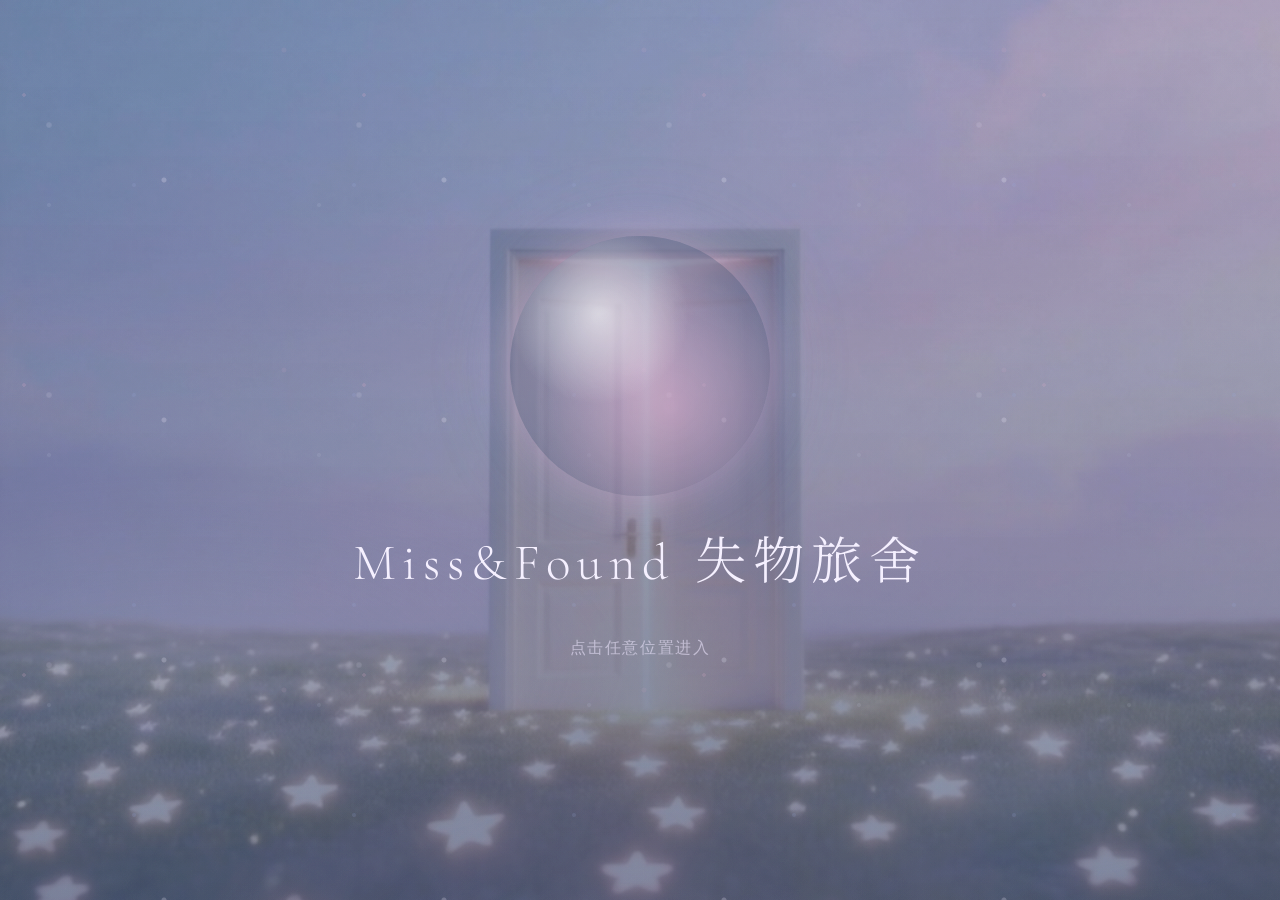
==== index.html @ 167e86ce "Add files via upload" ====
<!DOCTYPE html>
<html lang="zh-CN">
  <head>
    <meta charset="UTF-8" />
    <meta name="viewport" content="width=device-width, initial-scale=1.0" />
    <title>Miss&Found 失物旅舍 | 欢迎</title>
    <meta name="description" content="Miss&Found 失物旅舍欢迎页，点击任意位置进入。" />
    <link rel="stylesheet" href="css/style.css" />
    <style>
      :root {
        --welcome-bg:
          radial-gradient(ellipse 70% 50% at 20% 15%, rgba(240, 184, 212, 0.3), transparent 50%),
          radial-gradient(ellipse 60% 45% at 78% 12%, rgba(165, 180, 232, 0.32), transparent 48%),
          radial-gradient(ellipse 80% 55% at 50% 88%, rgba(196, 181, 216, 0.22), transparent 52%),
          linear-gradient(160deg, #4a5578 0%, #6b7aab 40%, #8a9bc4 70%, #a5b4e8 100%);
      }

      html,
      body {
        min-height: 100%;
      }

      body.welcome-page {
        margin: 0;
        overflow: hidden;
        cursor: pointer;
        background: transparent;
        transition: opacity 0.6s ease;
      }

      body.welcome-page.is-leaving {
        opacity: 0;
      }

      .welcome-screen {
        position: relative;
        min-height: 100vh;
        display: grid;
        place-items: center;
        padding: 32px;
        text-align: center;
      }

      .welcome-screen::before {
        content: "";
        position: absolute;
        inset: 0;
        background: linear-gradient(
          to bottom,
          rgba(74, 85, 120, 0.08),
          rgba(74, 85, 120, 0.18)
        );
        pointer-events: none;
      }

      .welcome-core {
        position: relative;
        z-index: 1;
        display: grid;
        justify-items: center;
        gap: 32px;
        animation: welcome-enter 2.4s ease-in-out both;
      }

      .welcome-pulse {
        width: clamp(160px, 23vw, 260px);
        aspect-ratio: 1;
        border-radius: 50%;
        background:
          radial-gradient(circle at 34% 30%, rgba(255, 255, 255, 0.62), transparent 36%),
          radial-gradient(circle at 62% 66%, rgba(240, 184, 212, 0.42), transparent 58%),
          radial-gradient(circle, rgba(196, 181, 216, 0.45), rgba(74, 85, 120, 0.4));
        box-shadow:
          0 0 40px rgba(240, 184, 212, 0.35),
          0 0 80px rgba(165, 180, 232, 0.25);
        animation: welcome-breathe 5s ease-in-out infinite;
      }

      .welcome-title {
        margin: 0;
        font-family: var(--font-family-title);
        font-weight: 300;
        font-size: clamp(2rem, 4vw, 3.4rem);
        letter-spacing: 0.14em;
        line-height: 1.4;
        color: var(--color-text-primary);
        animation: title-glow 5s ease-in-out infinite;
      }

      .welcome-tip {
        margin: 0;
        color: var(--color-text-secondary);
        font-family: var(--font-family-base);
        font-weight: 300;
        letter-spacing: 0.1em;
        line-height: 2;
        opacity: 0.85;
        animation: dream-breathe 4s ease-in-out infinite;
      }

      @keyframes welcome-enter {
        from {
          opacity: 0;
          translate: 0 20px;
        }
        to {
          opacity: 1;
          translate: 0 0;
        }
      }

      @keyframes welcome-breathe {
        0%,
        100% {
          scale: 0.96;
          opacity: 0.78;
          box-shadow:
            0 0 30px rgba(240, 184, 212, 0.28),
            0 0 60px rgba(165, 180, 232, 0.2);
        }
        50% {
          scale: 1.04;
          opacity: 1;
          box-shadow:
            0 0 50px rgba(240, 184, 212, 0.42),
            0 0 100px rgba(165, 180, 232, 0.32);
        }
      }

      @keyframes title-glow {
        0%,
        100% {
          text-shadow:
            0 0 16px rgba(196, 181, 216, 0.35),
            0 0 32px rgba(240, 184, 212, 0.22);
          opacity: 0.9;
        }
        50% {
          text-shadow:
            0 0 24px rgba(196, 181, 216, 0.55),
            0 0 48px rgba(240, 184, 212, 0.38);
          opacity: 1;
        }
      }

      @media (prefers-reduced-motion: reduce) {
        body.welcome-page {
          transition-duration: 0.001ms;
        }

        .welcome-core,
        .welcome-pulse,
        .welcome-title,
        .welcome-tip {
          animation: none;
        }
      }
    </style>
  </head>
  <body class="welcome-page">
    <div class="page-photo-bg" style="background-image: url('images/bg-star-door.png')" aria-hidden="true"></div>
    <div class="dream-bg" aria-hidden="true">
      <div class="dream-bg__clouds"></div>
      <div class="dream-bg__layer dream-bg__layer--a"></div>
      <div class="dream-bg__layer dream-bg__layer--b"></div>
      <div class="dream-bg__layer dream-bg__layer--c"></div>
      <div class="dream-bg__grain"></div>
    </div>

    <main class="welcome-screen" aria-label="欢迎页面">
      <section class="welcome-core">
        <div class="welcome-pulse" aria-hidden="true"></div>
        <h1 class="welcome-title">Miss&amp;Found 失物旅舍</h1>
        <p class="welcome-tip">点击任意位置进入</p>
      </section>
    </main>

    <script>
      (() => {
        let leaving = false;
        const goNext = () => {
          if (leaving) return;
          leaving = true;
          document.body.classList.add("is-leaving");
          window.setTimeout(() => {
            window.location.href = "./home.html";
          }, 600);
        };

        window.addEventListener("click", goNext, { once: true });
      })();
    </script>
  </body>
</html>
---- css/style.css ----
/* Miss&Found 失物旅舍 — Dreamcore 梦核设计系统 */

@import url("https://fonts.googleapis.com/css2?family=Cormorant+Garamond:ital,wght@0,300;0,400;0,500;1,300&family=Noto+Serif+SC:wght@300;400;500&display=swap");

:root {
  /* ── 梦核粉彩色板 ── */
  --color-dream-blue: #a5b4e8;
  --color-lilac: #c4b5d8;
  --color-healing-pink: #f0b8d4;
  --color-starlight: #f5f0ff;
  --color-mist: #d8e2f4;

  --color-bg-deep: #3d4a6b;
  --color-bg-mid: #6b7aab;
  --color-bg-soft: #9aabcc;

  --color-text-primary: #f5f0ff;
  --color-text-secondary: rgba(232, 224, 248, 0.72);
  --color-text-muted: rgba(220, 212, 240, 0.52);

  --color-surface: rgba(255, 255, 255, 0.12);
  --color-surface-strong: rgba(255, 255, 255, 0.2);
  --color-accent: #f0b8d4;
  --color-accent-soft: rgba(240, 184, 212, 0.28);
  --color-glow: rgba(196, 181, 216, 0.45);
  --color-border: rgba(255, 255, 255, 0.22);

  /* ── 字体 ── */
  --font-family-base: "PingFang SC", "Microsoft YaHei", sans-serif;
  --font-family-title: "Cormorant Garamond", "Noto Serif SC", "Songti SC", serif;

  /* ── 背景：云端梦境渐变 ── */
  --bg-image-main:
    radial-gradient(ellipse 80% 60% at 15% 20%, rgba(240, 184, 212, 0.22), transparent 55%),
    radial-gradient(ellipse 70% 50% at 85% 15%, rgba(165, 180, 232, 0.28), transparent 50%),
    radial-gradient(ellipse 90% 70% at 50% 90%, rgba(196, 181, 216, 0.2), transparent 55%),
    radial-gradient(ellipse 60% 40% at 70% 60%, rgba(216, 226, 244, 0.15), transparent 45%),
    linear-gradient(165deg, #4a5578 0%, #6b7aab 35%, #8a9bc4 65%, #a5b4e8 100%);

  --radius-card: 28px;
  --shadow-soft: 0 20px 60px rgba(74, 85, 120, 0.28), 0 4px 20px rgba(196, 181, 216, 0.12);
  --shadow-glow: 0 0 40px rgba(240, 184, 212, 0.18), 0 0 80px rgba(165, 180, 232, 0.12);
  --text-glow: 0 0 20px rgba(196, 181, 216, 0.4);

  --transition-fast: 0.4s cubic-bezier(0.4, 0, 0.2, 1);
  --transition-medium: 0.6s cubic-bezier(0.4, 0, 0.2, 1);
  --transition-slow: 0.8s cubic-bezier(0.4, 0, 0.2, 1);
  --transition-enter: 0.8s cubic-bezier(0.4, 0, 0.2, 1);

  /* ── 星空层 ── */
  --star-opacity-1: 0.32;
  --star-opacity-2: 0.22;
  --star-opacity-3: 0.16;
  --star-size-1: 2px;
  --star-size-2: 1.5px;
  --star-size-3: 3px;
  --star-duration-1: 90s;
  --star-duration-2: 130s;
  --star-duration-3: 170s;
  --star-x-1: 120px;
  --star-y-1: -90px;
  --star-x-2: -100px;
  --star-y-2: 80px;
  --star-x-3: 90px;
  --star-y-3: 130px;

  --parallax-main-range: 8px;
  --parallax-depth-range: 12px;
  --blur-strength: 20px;

  --shake-distance: 0.5px;
  --shake-duration: 6s;
}

*,
*::before,
*::after {
  box-sizing: border-box;
}

html,
body {
  margin: 0;
  min-height: 100%;
}

body {
  position: relative;
  overflow-x: hidden;
  color: var(--color-text-primary);
  font-family: var(--font-family-base);
  font-weight: 300;
  background: var(--bg-image-main);
  background-attachment: fixed;
  line-height: 1.65;
  letter-spacing: 0.04em;
  word-break: break-word;
}

/* ── 页面淡入 ── */
body.page-fade {
  opacity: 0;
  transition: opacity var(--transition-enter);
}

body.page-fade.page-fade--ready {
  opacity: 1;
}

/* ── 梦境背景层 ── */
.dream-bg {
  position: fixed;
  inset: 0;
  pointer-events: none;
  z-index: -2;
  overflow: hidden;
}

.dream-bg__clouds {
  position: absolute;
  inset: -10%;
  opacity: 0.35;
  background:
    radial-gradient(ellipse 50% 30% at 20% 70%, rgba(245, 240, 255, 0.5), transparent 60%),
    radial-gradient(ellipse 40% 25% at 75% 80%, rgba(216, 226, 244, 0.4), transparent 55%),
    radial-gradient(ellipse 60% 35% at 50% 95%, rgba(240, 184, 212, 0.25), transparent 50%);
  animation: cloud-drift 40s ease-in-out infinite alternate;
}

.dream-bg__grain {
  position: absolute;
  inset: 0;
  opacity: 0.04;
  background-image: url("data:image/svg+xml,%3Csvg viewBox='0 0 256 256' xmlns='http://www.w3.org/2000/svg'%3E%3Cfilter id='n'%3E%3CfeTurbulence type='fractalNoise' baseFrequency='0.85' numOctaves='4' stitchTiles='stitch'/%3E%3C/filter%3E%3Crect width='100%25' height='100%25' filter='url(%23n)'/%3E%3C/svg%3E");
  background-size: 180px 180px;
}

.dream-bg__layer {
  position: absolute;
  inset: -20%;
  will-change: transform;
}

.dream-bg__layer--a {
  opacity: var(--star-opacity-1);
  background-image:
    radial-gradient(circle, rgba(245, 240, 255, 0.9) 0 var(--star-size-1), transparent calc(var(--star-size-1) + 1px)),
    radial-gradient(circle, rgba(240, 184, 212, 0.7) 0 calc(var(--star-size-1) - 0.5px), transparent var(--star-size-1));
  background-size: 280px 240px, 340px 290px;
  background-position: 0 0, 110px 130px;
  animation: drift-a var(--star-duration-1) linear infinite;
}

.dream-bg__layer--b {
  opacity: var(--star-opacity-2);
  background-image:
    radial-gradient(circle, rgba(165, 180, 232, 0.85) 0 var(--star-size-2), transparent calc(var(--star-size-2) + 1px)),
    radial-gradient(circle, rgba(245, 240, 255, 0.75) 0 calc(var(--star-size-2) + 0.5px), transparent calc(var(--star-size-2) + 2px));
  background-size: 220px 210px, 310px 270px;
  background-position: 60px 50px, 150px 170px;
  animation: drift-b var(--star-duration-2) linear infinite;
}

.dream-bg__layer--c {
  opacity: var(--star-opacity-3);
  background-image:
    radial-gradient(circle, rgba(240, 184, 212, 0.75) 0 calc(var(--star-size-3) - 1px), transparent var(--star-size-3)),
    radial-gradient(circle, rgba(216, 226, 244, 0.8) 0 calc(var(--star-size-3) - 1.5px), transparent calc(var(--star-size-3) - 0.5px));
  background-size: 360px 320px, 270px 250px;
  background-position: 0 70px, 170px 10px;
  animation: drift-c var(--star-duration-3) linear infinite;
}

@keyframes cloud-drift {
  from { transform: translate3d(0, 0, 0) scale(1); }
  to { transform: translate3d(-20px, -15px, 0) scale(1.03); }
}

@keyframes drift-a {
  from { transform: translate3d(0, 0, 0); }
  to { transform: translate3d(var(--star-x-1), var(--star-y-1), 0); }
}

@keyframes drift-b {
  from { transform: translate3d(0, 0, 0); }
  to { transform: translate3d(var(--star-x-2), var(--star-y-2), 0); }
}

@keyframes drift-c {
  from { transform: translate3d(0, 0, 0); }
  to { transform: translate3d(var(--star-x-3), var(--star-y-3), 0); }
}

@keyframes gentle-shake {
  0%, 100% { transform: translate3d(0, 0, 0) rotate(0deg); }
  13% { transform: translate3d(var(--shake-distance), calc(var(--shake-distance) * -0.7), 0) rotate(0.08deg); }
  27% { transform: translate3d(calc(var(--shake-distance) * -0.85), var(--shake-distance), 0) rotate(-0.1deg); }
  44% { transform: translate3d(calc(var(--shake-distance) * 0.45), calc(var(--shake-distance) * 0.25), 0) rotate(0.05deg); }
  62% { transform: translate3d(calc(var(--shake-distance) * -0.65), calc(var(--shake-distance) * -0.5), 0) rotate(-0.08deg); }
  83% { transform: translate3d(calc(var(--shake-distance) * 0.9), calc(var(--shake-distance) * -0.2), 0) rotate(0.06deg); }
}

/* ── 页面摄影背景 ── */
.page-photo-bg {
  position: fixed;
  inset: 0;
  z-index: -3;
  background-size: cover;
  background-position: center;
  background-repeat: no-repeat;
}

.page-photo-bg::after {
  content: "";
  position: absolute;
  inset: 0;
  background: linear-gradient(
    180deg,
    rgba(74, 85, 120, 0.35) 0%,
    rgba(74, 85, 120, 0.5) 55%,
    rgba(74, 85, 120, 0.65) 100%
  );
}

/* ── 布局 ── */
.page-shell {
  min-height: 100vh;
  display: flex;
  flex-direction: column;
  align-items: center;
  padding: 48px 0 56px;
  will-change: transform;
  transition: transform var(--transition-medium);
}

/* ── 统一页面容器 ── */
.page-container {
  width: 100%;
  max-width: 800px;
  margin: 0 auto;
  padding: 24px 16px;
}

/* ── 标准功能卡片 ── */
.card-standard {
  width: 100%;
  max-width: 520px;
  margin-left: auto;
  margin-right: auto;
}

.card-standard--wide {
  max-width: 520px;
}

.text-body {
  line-height: 1.65;
  word-break: break-word;
  overflow-wrap: anywhere;
}

@media (max-width: 767px) {
  .page-container {
    padding: 20px 16px;
  }

  .card-standard,
  .card-standard--wide {
    max-width: none;
    width: calc(100% - 0px);
  }
}

/* ── 毛玻璃卡片 ── */
.glass-card {
  width: 100%;
  max-width: 520px;
  margin-left: auto;
  margin-right: auto;
  border-radius: var(--radius-card);
  border: 1px solid var(--color-border);
  background: linear-gradient(
    145deg,
    rgba(255, 255, 255, 0.22),
    rgba(255, 255, 255, 0.08)
  );
  backdrop-filter: blur(var(--blur-strength)) saturate(1.2);
  -webkit-backdrop-filter: blur(var(--blur-strength)) saturate(1.2);
  box-shadow: var(--shadow-soft);
  padding: clamp(28px, 5vw, 48px);
  transition:
    transform var(--transition-medium),
    border-color var(--transition-fast),
    box-shadow var(--transition-medium);
}

.glass-card--wide {
  max-width: 800px;
}

.glass-card:hover {
  border-color: rgba(255, 255, 255, 0.36);
  box-shadow: var(--shadow-soft), var(--shadow-glow);
}

/* ── 排版 ── */
.title {
  margin: 0 0 16px;
  font-family: var(--font-family-title);
  font-weight: 300;
  font-size: clamp(1.5rem, 4vw, 2.5rem);
  letter-spacing: 0.1em;
  line-height: 1.5;
  word-break: break-word;
  text-shadow: var(--text-glow);
  color: var(--color-text-primary);
}

.subtitle {
  margin: 0 0 32px;
  color: var(--color-text-secondary);
  font-weight: 300;
  letter-spacing: 0.06em;
  line-height: 1.65;
  word-break: break-word;
  text-shadow: 0 0 12px rgba(196, 181, 216, 0.25);
}

/* ── 头像剪影 ── */
.silhouette {
  width: clamp(88px, 14vw, 120px);
  aspect-ratio: 1;
  margin: 0 auto 24px;
  border-radius: 50%;
  background:
    radial-gradient(circle at 35% 30%, rgba(255, 255, 255, 0.55), transparent 40%),
    radial-gradient(circle at 62% 68%, rgba(196, 181, 216, 0.75), rgba(74, 85, 120, 0.65));
  box-shadow:
    0 0 32px var(--color-accent-soft),
    inset 0 0 24px rgba(255, 255, 255, 0.2);
}

/* ── 按钮 ── */
.btn {
  display: inline-flex;
  align-items: center;
  justify-content: center;
  gap: 8px;
  border: 1px solid rgba(255, 255, 255, 0.3);
  border-radius: 999px;
  padding: 12px 24px;
  min-height: 46px;
  background: linear-gradient(
    120deg,
    rgba(240, 184, 212, 0.22),
    rgba(165, 180, 232, 0.26)
  );
  backdrop-filter: blur(12px);
  -webkit-backdrop-filter: blur(12px);
  color: var(--color-text-primary);
  font: inherit;
  font-weight: 300;
  letter-spacing: 0.06em;
  text-decoration: none;
  cursor: pointer;
  transition:
    transform var(--transition-fast),
    border-color var(--transition-fast),
    box-shadow var(--transition-fast),
    background var(--transition-medium);
  touch-action: manipulation;
}

.btn:hover {
  transform: translateY(-2px);
  border-color: rgba(255, 255, 255, 0.45);
  box-shadow: 0 8px 32px rgba(196, 181, 216, 0.3);
  background: linear-gradient(
    120deg,
    rgba(240, 184, 212, 0.32),
    rgba(165, 180, 232, 0.36)
  );
  animation: gentle-shake var(--shake-duration) infinite both;
  animation-delay: 0.7s;
}

.btn:focus-visible,
input:focus-visible,
textarea:focus-visible,
select:focus-visible {
  outline: 2px solid rgba(240, 184, 212, 0.7);
  outline-offset: 3px;
}

/* ── 表单 ── */
.field {
  display: grid;
  gap: 10px;
  margin-bottom: 20px;
}

.field label {
  font-size: 0.9rem;
  font-weight: 300;
  letter-spacing: 0.06em;
  color: rgba(245, 240, 255, 0.85);
}

.field input,
.field textarea,
.field select {
  border-radius: 18px;
  border: 1px solid rgba(255, 255, 255, 0.22);
  background: linear-gradient(
    160deg,
    rgba(255, 255, 255, 0.16),
    rgba(255, 255, 255, 0.06)
  );
  backdrop-filter: blur(8px);
  -webkit-backdrop-filter: blur(8px);
  color: var(--color-text-primary);
  padding: 14px 16px;
  font: inherit;
  font-weight: 300;
  letter-spacing: 0.04em;
  line-height: 1.7;
  resize: vertical;
  transition:
    border-color var(--transition-fast),
    box-shadow var(--transition-fast);
}

.field input::placeholder,
.field textarea::placeholder {
  color: rgba(232, 224, 248, 0.45);
  letter-spacing: 0.04em;
}

.field input:focus,
.field textarea:focus,
.field select:focus {
  border-color: rgba(240, 184, 212, 0.55);
  box-shadow: 0 0 0 4px rgba(240, 184, 212, 0.1);
}

.field select option {
  background: #4a5578;
  color: var(--color-text-primary);
}

/* ── 视差层 ── */
.parallax-layer {
  will-change: transform;
  transition: transform var(--transition-slow);
}

.shake {
  animation: gentle-shake var(--shake-duration) infinite both;
}
.shake--delay-1 { animation-delay: 0.6s; }
.shake--delay-2 { animation-delay: 1.4s; }
.shake--delay-3 { animation-delay: 2.2s; }

/* ── 淡入上升 ── */
.fade-in-up {
  opacity: 0;
  translate: 0 16px;
  transition:
    opacity var(--transition-enter),
    translate var(--transition-enter);
}

.fade-in-up.is-visible {
  opacity: 1;
  translate: 0 0;
}

.sr-only {
  position: absolute;
  width: 1px;
  height: 1px;
  margin: -1px;
  padding: 0;
  border: 0;
  overflow: hidden;
  clip: rect(0, 0, 0, 0);
}

@media (prefers-reduced-motion: reduce) {
  *,
  *::before,
  *::after {
    animation-duration: 0.001ms !important;
    animation-iteration-count: 1 !important;
    transition-duration: 0.001ms !important;
  }

  .shake {
    animation: none !important;
  }
}

/* ── 头像与上传 ── */
.avatar-img,
.has-avatar-img img {
  width: 100%;
  height: 100%;
  object-fit: cover;
  border-radius: 50%;
  display: block;
}

.avatar-upload {
  display: grid;
  gap: 8px;
  justify-items: center;
}

.avatar-upload__preview {
  position: relative;
  width: 72px;
  height: 72px;
  border-radius: 50%;
  overflow: hidden;
  box-shadow: 0 0 20px var(--color-accent-soft);
}

.avatar-upload__preview .silhouette {
  width: 72px;
  height: 72px;
  margin: 0;
}

.avatar-upload__btn {
  width: 72px;
  height: 72px;
  border-radius: 16px;
  border: 2px dashed rgba(255, 255, 255, 0.38);
  background: rgba(255, 255, 255, 0.08);
  color: var(--color-text-secondary);
  font-size: 1.6rem;
  cursor: pointer;
  display: grid;
  place-items: center;
  transition: border-color var(--transition-fast), background var(--transition-fast);
}

.avatar-upload__btn:hover {
  border-color: rgba(240, 184, 212, 0.55);
  background: rgba(255, 255, 255, 0.14);
}

.avatar-upload__actions {
  display: flex;
  gap: 8px;
  flex-wrap: wrap;
  justify-content: center;
}

.avatar-upload__hint {
  margin: 0;
  font-size: 0.78rem;
  color: var(--color-text-secondary);
  letter-spacing: 0.04em;
  line-height: 1.5;
  text-align: center;
}

.btn--tiny {
  min-height: 32px;
  padding: 4px 12px;
  font-size: 0.78rem;
}

/* ── 朋友圈时间线 ── */
.timeline-list {
  display: flex;
  flex-direction: column;
  gap: 22px;
  width: 100%;
  max-width: 520px;
  margin: 0 auto;
}

.post-card {
  width: 100%;
  max-width: 520px;
  margin: 0 auto;
  border-radius: 22px;
  border: 1px solid rgba(255, 255, 255, 0.22);
  background: linear-gradient(145deg, rgba(255, 255, 255, 0.2), rgba(255, 255, 255, 0.08));
  backdrop-filter: blur(14px);
  -webkit-backdrop-filter: blur(14px);
  padding: 16px;
  overflow: hidden;
}

.post-card__image {
  position: relative;
  width: 100%;
  aspect-ratio: 4 / 3;
  border-radius: 16px;
  overflow: hidden;
  background: linear-gradient(140deg, rgba(165, 180, 232, 0.45), rgba(240, 184, 212, 0.42));
  margin-bottom: 14px;
}

.post-card__img-el {
  position: absolute;
  inset: 0;
  width: 100%;
  height: 100%;
  object-fit: cover;
}

.post-card__body {
  margin: 0 0 12px;
  line-height: 1.65;
  word-break: break-word;
}

.post-card__meta {
  margin: 0;
  display: flex;
  justify-content: space-between;
  align-items: center;
  gap: 10px;
  font-size: 0.82rem;
  line-height: 1.5;
  color: var(--color-text-secondary);
  word-break: break-word;
}

.post-card__fav {
  border: 0;
  border-radius: 999px;
  padding: 5px 10px;
  background: rgba(255, 255, 255, 0.12);
  color: inherit;
  cursor: pointer;
  flex-shrink: 0;
}

.post-card__fav.is-faved {
  background: rgba(240, 184, 212, 0.28);
}

.post-card__landmark {
  position: absolute;
  left: 12px;
  bottom: 10px;
  font-size: 0.84rem;
  line-height: 1.5;
  text-shadow: var(--text-glow);
}

.encounter-flag {
  position: absolute;
  top: 8px;
  right: 10px;
  background: rgba(74, 85, 120, 0.55);
  backdrop-filter: blur(6px);
  border-radius: 999px;
  padding: 3px 10px;
  font-size: 0.72rem;
  line-height: 1.5;
}

/* ── 博物馆网格 ── */
.museum__grid {
  display: grid;
  grid-template-columns: repeat(auto-fill, minmax(220px, 1fr));
  gap: 22px;
  justify-items: center;
}

.item-card {
  width: 100%;
  max-width: 520px;
}

.item-card__avatar {
  width: 54px;
  aspect-ratio: 1;
  border-radius: 50%;
  margin-bottom: 12px;
  overflow: hidden;
}

/* ── 明信片墙（单列/双列网格，避免 columns 错位） ── */
.postcards-wall {
  display: grid;
  grid-template-columns: 1fr;
  gap: 22px;
  max-width: 520px;
  margin: 0 auto;
}

.postcard {
  break-inside: avoid;
  page-break-inside: avoid;
  width: 100%;
  max-width: 520px;
  margin: 0 auto;
  padding: 16px;
}

.postcard__text {
  line-height: 1.65;
  word-break: break-word;
  overflow-wrap: anywhere;
  padding: 0 2px;
  color: var(--color-text-primary);
}

.postcard__meta {
  line-height: 1.55;
  word-break: break-word;
}

@media (min-width: 768px) {
  .postcards-wall {
    max-width: 800px;
    grid-template-columns: repeat(2, minmax(0, 1fr));
  }

  .postcard {
    max-width: none;
  }
}

@media (max-width: 767px) {
  .postcards-wall {
    max-width: none;
    width: 100%;
  }

  .timeline-list,
  .post-card {
    max-width: none;
    width: 100%;
  }
}
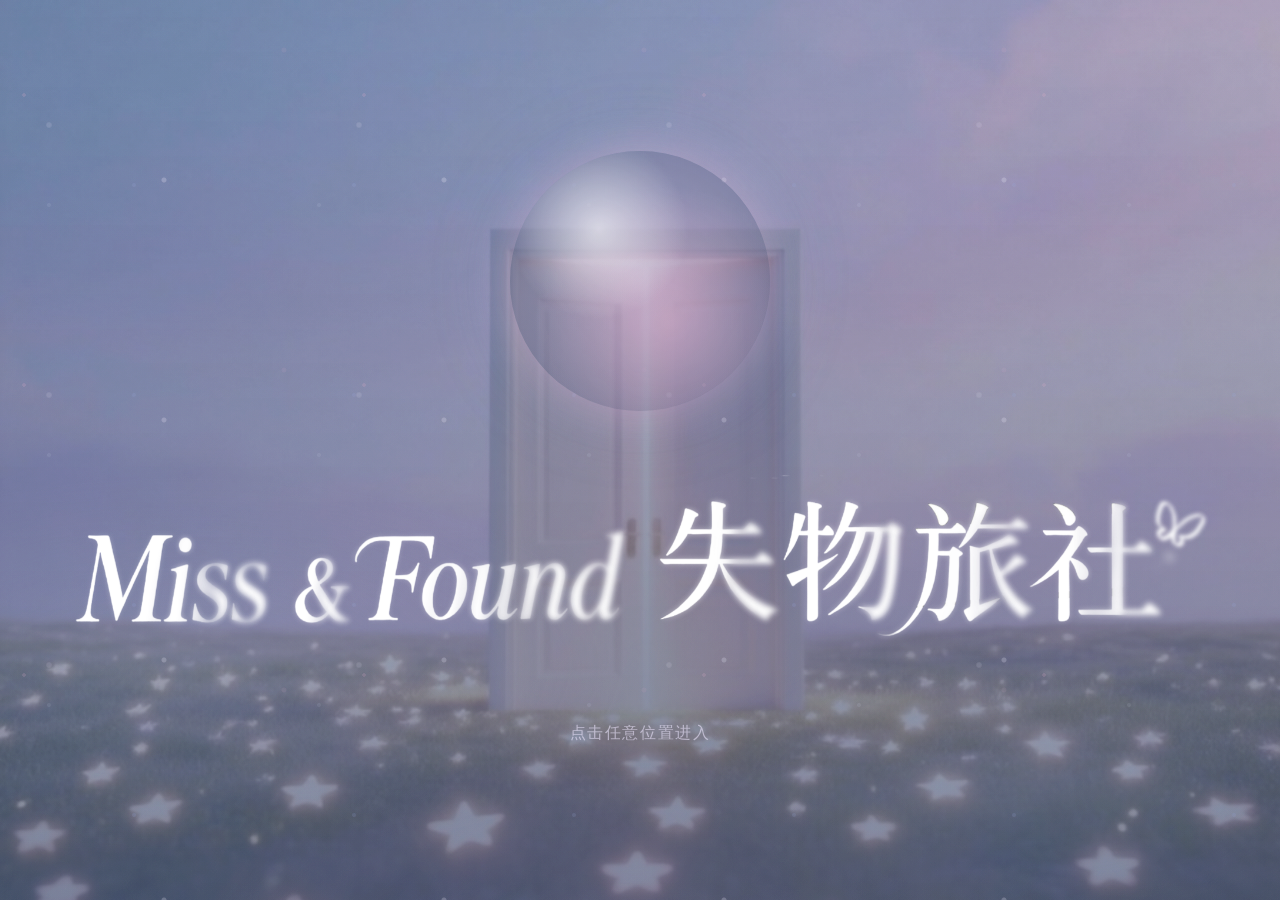
==== commit d1fd277e: "Add files via upload" ====
--- a/index.html
+++ b/index.html
@@ -170,7 +170,7 @@
     <main class="welcome-screen" aria-label="欢迎页面">
       <section class="welcome-core">
         <div class="welcome-pulse" aria-hidden="true"></div>
-        <h1 class="welcome-title">Miss&amp;Found 失物旅舍</h1>
+        <h1 class="welcome-title"><img class="title-img" src="images/title-welcome.png" alt="Miss&Found 失物旅舍" /></h1>
         <p class="welcome-tip">点击任意位置进入</p>
       </section>
     </main>
--- a/css/style.css
+++ b/css/style.css
@@ -1,743 +1,751 @@
-/* Miss&Found 失物旅舍 — Dreamcore 梦核设计系统 */
-
-@import url("https://fonts.googleapis.com/css2?family=Cormorant+Garamond:ital,wght@0,300;0,400;0,500;1,300&family=Noto+Serif+SC:wght@300;400;500&display=swap");
-
-:root {
-  /* ── 梦核粉彩色板 ── */
-  --color-dream-blue: #a5b4e8;
-  --color-lilac: #c4b5d8;
-  --color-healing-pink: #f0b8d4;
-  --color-starlight: #f5f0ff;
-  --color-mist: #d8e2f4;
-
-  --color-bg-deep: #3d4a6b;
-  --color-bg-mid: #6b7aab;
-  --color-bg-soft: #9aabcc;
-
-  --color-text-primary: #f5f0ff;
-  --color-text-secondary: rgba(232, 224, 248, 0.72);
-  --color-text-muted: rgba(220, 212, 240, 0.52);
-
-  --color-surface: rgba(255, 255, 255, 0.12);
-  --color-surface-strong: rgba(255, 255, 255, 0.2);
-  --color-accent: #f0b8d4;
-  --color-accent-soft: rgba(240, 184, 212, 0.28);
-  --color-glow: rgba(196, 181, 216, 0.45);
-  --color-border: rgba(255, 255, 255, 0.22);
-
-  /* ── 字体 ── */
-  --font-family-base: "PingFang SC", "Microsoft YaHei", sans-serif;
-  --font-family-title: "Cormorant Garamond", "Noto Serif SC", "Songti SC", serif;
-
-  /* ── 背景：云端梦境渐变 ── */
-  --bg-image-main:
-    radial-gradient(ellipse 80% 60% at 15% 20%, rgba(240, 184, 212, 0.22), transparent 55%),
-    radial-gradient(ellipse 70% 50% at 85% 15%, rgba(165, 180, 232, 0.28), transparent 50%),
-    radial-gradient(ellipse 90% 70% at 50% 90%, rgba(196, 181, 216, 0.2), transparent 55%),
-    radial-gradient(ellipse 60% 40% at 70% 60%, rgba(216, 226, 244, 0.15), transparent 45%),
-    linear-gradient(165deg, #4a5578 0%, #6b7aab 35%, #8a9bc4 65%, #a5b4e8 100%);
-
-  --radius-card: 28px;
-  --shadow-soft: 0 20px 60px rgba(74, 85, 120, 0.28), 0 4px 20px rgba(196, 181, 216, 0.12);
-  --shadow-glow: 0 0 40px rgba(240, 184, 212, 0.18), 0 0 80px rgba(165, 180, 232, 0.12);
-  --text-glow: 0 0 20px rgba(196, 181, 216, 0.4);
-
-  --transition-fast: 0.4s cubic-bezier(0.4, 0, 0.2, 1);
-  --transition-medium: 0.6s cubic-bezier(0.4, 0, 0.2, 1);
-  --transition-slow: 0.8s cubic-bezier(0.4, 0, 0.2, 1);
-  --transition-enter: 0.8s cubic-bezier(0.4, 0, 0.2, 1);
-
-  /* ── 星空层 ── */
-  --star-opacity-1: 0.32;
-  --star-opacity-2: 0.22;
-  --star-opacity-3: 0.16;
-  --star-size-1: 2px;
-  --star-size-2: 1.5px;
-  --star-size-3: 3px;
-  --star-duration-1: 90s;
-  --star-duration-2: 130s;
-  --star-duration-3: 170s;
-  --star-x-1: 120px;
-  --star-y-1: -90px;
-  --star-x-2: -100px;
-  --star-y-2: 80px;
-  --star-x-3: 90px;
-  --star-y-3: 130px;
-
-  --parallax-main-range: 8px;
-  --parallax-depth-range: 12px;
-  --blur-strength: 20px;
-
-  --shake-distance: 0.5px;
-  --shake-duration: 6s;
-}
-
-*,
-*::before,
-*::after {
-  box-sizing: border-box;
-}
-
-html,
-body {
-  margin: 0;
-  min-height: 100%;
-}
-
-body {
-  position: relative;
-  overflow-x: hidden;
-  color: var(--color-text-primary);
-  font-family: var(--font-family-base);
-  font-weight: 300;
-  background: var(--bg-image-main);
-  background-attachment: fixed;
-  line-height: 1.65;
-  letter-spacing: 0.04em;
-  word-break: break-word;
-}
-
-/* ── 页面淡入 ── */
-body.page-fade {
-  opacity: 0;
-  transition: opacity var(--transition-enter);
-}
-
-body.page-fade.page-fade--ready {
-  opacity: 1;
-}
-
-/* ── 梦境背景层 ── */
-.dream-bg {
-  position: fixed;
-  inset: 0;
-  pointer-events: none;
-  z-index: -2;
-  overflow: hidden;
-}
-
-.dream-bg__clouds {
-  position: absolute;
-  inset: -10%;
-  opacity: 0.35;
-  background:
-    radial-gradient(ellipse 50% 30% at 20% 70%, rgba(245, 240, 255, 0.5), transparent 60%),
-    radial-gradient(ellipse 40% 25% at 75% 80%, rgba(216, 226, 244, 0.4), transparent 55%),
-    radial-gradient(ellipse 60% 35% at 50% 95%, rgba(240, 184, 212, 0.25), transparent 50%);
-  animation: cloud-drift 40s ease-in-out infinite alternate;
-}
-
-.dream-bg__grain {
-  position: absolute;
-  inset: 0;
-  opacity: 0.04;
-  background-image: url("data:image/svg+xml,%3Csvg viewBox='0 0 256 256' xmlns='http://www.w3.org/2000/svg'%3E%3Cfilter id='n'%3E%3CfeTurbulence type='fractalNoise' baseFrequency='0.85' numOctaves='4' stitchTiles='stitch'/%3E%3C/filter%3E%3Crect width='100%25' height='100%25' filter='url(%23n)'/%3E%3C/svg%3E");
-  background-size: 180px 180px;
-}
-
-.dream-bg__layer {
-  position: absolute;
-  inset: -20%;
-  will-change: transform;
-}
-
-.dream-bg__layer--a {
-  opacity: var(--star-opacity-1);
-  background-image:
-    radial-gradient(circle, rgba(245, 240, 255, 0.9) 0 var(--star-size-1), transparent calc(var(--star-size-1) + 1px)),
-    radial-gradient(circle, rgba(240, 184, 212, 0.7) 0 calc(var(--star-size-1) - 0.5px), transparent var(--star-size-1));
-  background-size: 280px 240px, 340px 290px;
-  background-position: 0 0, 110px 130px;
-  animation: drift-a var(--star-duration-1) linear infinite;
-}
-
-.dream-bg__layer--b {
-  opacity: var(--star-opacity-2);
-  background-image:
-    radial-gradient(circle, rgba(165, 180, 232, 0.85) 0 var(--star-size-2), transparent calc(var(--star-size-2) + 1px)),
-    radial-gradient(circle, rgba(245, 240, 255, 0.75) 0 calc(var(--star-size-2) + 0.5px), transparent calc(var(--star-size-2) + 2px));
-  background-size: 220px 210px, 310px 270px;
-  background-position: 60px 50px, 150px 170px;
-  animation: drift-b var(--star-duration-2) linear infinite;
-}
-
-.dream-bg__layer--c {
-  opacity: var(--star-opacity-3);
-  background-image:
-    radial-gradient(circle, rgba(240, 184, 212, 0.75) 0 calc(var(--star-size-3) - 1px), transparent var(--star-size-3)),
-    radial-gradient(circle, rgba(216, 226, 244, 0.8) 0 calc(var(--star-size-3) - 1.5px), transparent calc(var(--star-size-3) - 0.5px));
-  background-size: 360px 320px, 270px 250px;
-  background-position: 0 70px, 170px 10px;
-  animation: drift-c var(--star-duration-3) linear infinite;
-}
-
-@keyframes cloud-drift {
-  from { transform: translate3d(0, 0, 0) scale(1); }
-  to { transform: translate3d(-20px, -15px, 0) scale(1.03); }
-}
-
-@keyframes drift-a {
-  from { transform: translate3d(0, 0, 0); }
-  to { transform: translate3d(var(--star-x-1), var(--star-y-1), 0); }
-}
-
-@keyframes drift-b {
-  from { transform: translate3d(0, 0, 0); }
-  to { transform: translate3d(var(--star-x-2), var(--star-y-2), 0); }
-}
-
-@keyframes drift-c {
-  from { transform: translate3d(0, 0, 0); }
-  to { transform: translate3d(var(--star-x-3), var(--star-y-3), 0); }
-}
-
-@keyframes gentle-shake {
-  0%, 100% { transform: translate3d(0, 0, 0) rotate(0deg); }
-  13% { transform: translate3d(var(--shake-distance), calc(var(--shake-distance) * -0.7), 0) rotate(0.08deg); }
-  27% { transform: translate3d(calc(var(--shake-distance) * -0.85), var(--shake-distance), 0) rotate(-0.1deg); }
-  44% { transform: translate3d(calc(var(--shake-distance) * 0.45), calc(var(--shake-distance) * 0.25), 0) rotate(0.05deg); }
-  62% { transform: translate3d(calc(var(--shake-distance) * -0.65), calc(var(--shake-distance) * -0.5), 0) rotate(-0.08deg); }
-  83% { transform: translate3d(calc(var(--shake-distance) * 0.9), calc(var(--shake-distance) * -0.2), 0) rotate(0.06deg); }
-}
-
-/* ── 页面摄影背景 ── */
-.page-photo-bg {
-  position: fixed;
-  inset: 0;
-  z-index: -3;
-  background-size: cover;
-  background-position: center;
-  background-repeat: no-repeat;
-}
-
-.page-photo-bg::after {
-  content: "";
-  position: absolute;
-  inset: 0;
-  background: linear-gradient(
-    180deg,
-    rgba(74, 85, 120, 0.35) 0%,
-    rgba(74, 85, 120, 0.5) 55%,
-    rgba(74, 85, 120, 0.65) 100%
-  );
-}
-
-/* ── 布局 ── */
-.page-shell {
-  min-height: 100vh;
-  display: flex;
-  flex-direction: column;
-  align-items: center;
-  padding: 48px 0 56px;
-  will-change: transform;
-  transition: transform var(--transition-medium);
-}
-
-/* ── 统一页面容器 ── */
-.page-container {
-  width: 100%;
-  max-width: 800px;
-  margin: 0 auto;
-  padding: 24px 16px;
-}
-
-/* ── 标准功能卡片 ── */
-.card-standard {
-  width: 100%;
-  max-width: 520px;
-  margin-left: auto;
-  margin-right: auto;
-}
-
-.card-standard--wide {
-  max-width: 520px;
-}
-
-.text-body {
-  line-height: 1.65;
-  word-break: break-word;
-  overflow-wrap: anywhere;
-}
-
-@media (max-width: 767px) {
-  .page-container {
-    padding: 20px 16px;
-  }
-
-  .card-standard,
-  .card-standard--wide {
-    max-width: none;
-    width: calc(100% - 0px);
-  }
-}
-
-/* ── 毛玻璃卡片 ── */
-.glass-card {
-  width: 100%;
-  max-width: 520px;
-  margin-left: auto;
-  margin-right: auto;
-  border-radius: var(--radius-card);
-  border: 1px solid var(--color-border);
-  background: linear-gradient(
-    145deg,
-    rgba(255, 255, 255, 0.22),
-    rgba(255, 255, 255, 0.08)
-  );
-  backdrop-filter: blur(var(--blur-strength)) saturate(1.2);
-  -webkit-backdrop-filter: blur(var(--blur-strength)) saturate(1.2);
-  box-shadow: var(--shadow-soft);
-  padding: clamp(28px, 5vw, 48px);
-  transition:
-    transform var(--transition-medium),
-    border-color var(--transition-fast),
-    box-shadow var(--transition-medium);
-}
-
-.glass-card--wide {
-  max-width: 800px;
-}
-
-.glass-card:hover {
-  border-color: rgba(255, 255, 255, 0.36);
-  box-shadow: var(--shadow-soft), var(--shadow-glow);
-}
-
-/* ── 排版 ── */
-.title {
-  margin: 0 0 16px;
-  font-family: var(--font-family-title);
-  font-weight: 300;
-  font-size: clamp(1.5rem, 4vw, 2.5rem);
-  letter-spacing: 0.1em;
-  line-height: 1.5;
-  word-break: break-word;
-  text-shadow: var(--text-glow);
-  color: var(--color-text-primary);
-}
-
-.subtitle {
-  margin: 0 0 32px;
-  color: var(--color-text-secondary);
-  font-weight: 300;
-  letter-spacing: 0.06em;
-  line-height: 1.65;
-  word-break: break-word;
-  text-shadow: 0 0 12px rgba(196, 181, 216, 0.25);
-}
-
-/* ── 头像剪影 ── */
-.silhouette {
-  width: clamp(88px, 14vw, 120px);
-  aspect-ratio: 1;
-  margin: 0 auto 24px;
-  border-radius: 50%;
-  background:
-    radial-gradient(circle at 35% 30%, rgba(255, 255, 255, 0.55), transparent 40%),
-    radial-gradient(circle at 62% 68%, rgba(196, 181, 216, 0.75), rgba(74, 85, 120, 0.65));
-  box-shadow:
-    0 0 32px var(--color-accent-soft),
-    inset 0 0 24px rgba(255, 255, 255, 0.2);
-}
-
-/* ── 按钮 ── */
-.btn {
-  display: inline-flex;
-  align-items: center;
-  justify-content: center;
-  gap: 8px;
-  border: 1px solid rgba(255, 255, 255, 0.3);
-  border-radius: 999px;
-  padding: 12px 24px;
-  min-height: 46px;
-  background: linear-gradient(
-    120deg,
-    rgba(240, 184, 212, 0.22),
-    rgba(165, 180, 232, 0.26)
-  );
-  backdrop-filter: blur(12px);
-  -webkit-backdrop-filter: blur(12px);
-  color: var(--color-text-primary);
-  font: inherit;
-  font-weight: 300;
-  letter-spacing: 0.06em;
-  text-decoration: none;
-  cursor: pointer;
-  transition:
-    transform var(--transition-fast),
-    border-color var(--transition-fast),
-    box-shadow var(--transition-fast),
-    background var(--transition-medium);
-  touch-action: manipulation;
-}
-
-.btn:hover {
-  transform: translateY(-2px);
-  border-color: rgba(255, 255, 255, 0.45);
-  box-shadow: 0 8px 32px rgba(196, 181, 216, 0.3);
-  background: linear-gradient(
-    120deg,
-    rgba(240, 184, 212, 0.32),
-    rgba(165, 180, 232, 0.36)
-  );
-  animation: gentle-shake var(--shake-duration) infinite both;
-  animation-delay: 0.7s;
-}
-
-.btn:focus-visible,
-input:focus-visible,
-textarea:focus-visible,
-select:focus-visible {
-  outline: 2px solid rgba(240, 184, 212, 0.7);
-  outline-offset: 3px;
-}
-
-/* ── 表单 ── */
-.field {
-  display: grid;
-  gap: 10px;
-  margin-bottom: 20px;
-}
-
-.field label {
-  font-size: 0.9rem;
-  font-weight: 300;
-  letter-spacing: 0.06em;
-  color: rgba(245, 240, 255, 0.85);
-}
-
-.field input,
-.field textarea,
-.field select {
-  border-radius: 18px;
-  border: 1px solid rgba(255, 255, 255, 0.22);
-  background: linear-gradient(
-    160deg,
-    rgba(255, 255, 255, 0.16),
-    rgba(255, 255, 255, 0.06)
-  );
-  backdrop-filter: blur(8px);
-  -webkit-backdrop-filter: blur(8px);
-  color: var(--color-text-primary);
-  padding: 14px 16px;
-  font: inherit;
-  font-weight: 300;
-  letter-spacing: 0.04em;
-  line-height: 1.7;
-  resize: vertical;
-  transition:
-    border-color var(--transition-fast),
-    box-shadow var(--transition-fast);
-}
-
-.field input::placeholder,
-.field textarea::placeholder {
-  color: rgba(232, 224, 248, 0.45);
-  letter-spacing: 0.04em;
-}
-
-.field input:focus,
-.field textarea:focus,
-.field select:focus {
-  border-color: rgba(240, 184, 212, 0.55);
-  box-shadow: 0 0 0 4px rgba(240, 184, 212, 0.1);
-}
-
-.field select option {
-  background: #4a5578;
-  color: var(--color-text-primary);
-}
-
-/* ── 视差层 ── */
-.parallax-layer {
-  will-change: transform;
-  transition: transform var(--transition-slow);
-}
-
-.shake {
-  animation: gentle-shake var(--shake-duration) infinite both;
-}
-.shake--delay-1 { animation-delay: 0.6s; }
-.shake--delay-2 { animation-delay: 1.4s; }
-.shake--delay-3 { animation-delay: 2.2s; }
-
-/* ── 淡入上升 ── */
-.fade-in-up {
-  opacity: 0;
-  translate: 0 16px;
-  transition:
-    opacity var(--transition-enter),
-    translate var(--transition-enter);
-}
-
-.fade-in-up.is-visible {
-  opacity: 1;
-  translate: 0 0;
-}
-
-.sr-only {
-  position: absolute;
-  width: 1px;
-  height: 1px;
-  margin: -1px;
-  padding: 0;
-  border: 0;
-  overflow: hidden;
-  clip: rect(0, 0, 0, 0);
-}
-
-@media (prefers-reduced-motion: reduce) {
-  *,
-  *::before,
-  *::after {
-    animation-duration: 0.001ms !important;
-    animation-iteration-count: 1 !important;
-    transition-duration: 0.001ms !important;
-  }
-
-  .shake {
-    animation: none !important;
-  }
-}
-
-/* ── 头像与上传 ── */
-.avatar-img,
-.has-avatar-img img {
-  width: 100%;
-  height: 100%;
-  object-fit: cover;
-  border-radius: 50%;
-  display: block;
-}
-
-.avatar-upload {
-  display: grid;
-  gap: 8px;
-  justify-items: center;
-}
-
-.avatar-upload__preview {
-  position: relative;
-  width: 72px;
-  height: 72px;
-  border-radius: 50%;
-  overflow: hidden;
-  box-shadow: 0 0 20px var(--color-accent-soft);
-}
-
-.avatar-upload__preview .silhouette {
-  width: 72px;
-  height: 72px;
-  margin: 0;
-}
-
-.avatar-upload__btn {
-  width: 72px;
-  height: 72px;
-  border-radius: 16px;
-  border: 2px dashed rgba(255, 255, 255, 0.38);
-  background: rgba(255, 255, 255, 0.08);
-  color: var(--color-text-secondary);
-  font-size: 1.6rem;
-  cursor: pointer;
-  display: grid;
-  place-items: center;
-  transition: border-color var(--transition-fast), background var(--transition-fast);
-}
-
-.avatar-upload__btn:hover {
-  border-color: rgba(240, 184, 212, 0.55);
-  background: rgba(255, 255, 255, 0.14);
-}
-
-.avatar-upload__actions {
-  display: flex;
-  gap: 8px;
-  flex-wrap: wrap;
-  justify-content: center;
-}
-
-.avatar-upload__hint {
-  margin: 0;
-  font-size: 0.78rem;
-  color: var(--color-text-secondary);
-  letter-spacing: 0.04em;
-  line-height: 1.5;
-  text-align: center;
-}
-
-.btn--tiny {
-  min-height: 32px;
-  padding: 4px 12px;
-  font-size: 0.78rem;
-}
-
-/* ── 朋友圈时间线 ── */
-.timeline-list {
-  display: flex;
-  flex-direction: column;
-  gap: 22px;
-  width: 100%;
-  max-width: 520px;
-  margin: 0 auto;
-}
-
-.post-card {
-  width: 100%;
-  max-width: 520px;
-  margin: 0 auto;
-  border-radius: 22px;
-  border: 1px solid rgba(255, 255, 255, 0.22);
-  background: linear-gradient(145deg, rgba(255, 255, 255, 0.2), rgba(255, 255, 255, 0.08));
-  backdrop-filter: blur(14px);
-  -webkit-backdrop-filter: blur(14px);
-  padding: 16px;
-  overflow: hidden;
-}
-
-.post-card__image {
-  position: relative;
-  width: 100%;
-  aspect-ratio: 4 / 3;
-  border-radius: 16px;
-  overflow: hidden;
-  background: linear-gradient(140deg, rgba(165, 180, 232, 0.45), rgba(240, 184, 212, 0.42));
-  margin-bottom: 14px;
-}
-
-.post-card__img-el {
-  position: absolute;
-  inset: 0;
-  width: 100%;
-  height: 100%;
-  object-fit: cover;
-}
-
-.post-card__body {
-  margin: 0 0 12px;
-  line-height: 1.65;
-  word-break: break-word;
-}
-
-.post-card__meta {
-  margin: 0;
-  display: flex;
-  justify-content: space-between;
-  align-items: center;
-  gap: 10px;
-  font-size: 0.82rem;
-  line-height: 1.5;
-  color: var(--color-text-secondary);
-  word-break: break-word;
-}
-
-.post-card__fav {
-  border: 0;
-  border-radius: 999px;
-  padding: 5px 10px;
-  background: rgba(255, 255, 255, 0.12);
-  color: inherit;
-  cursor: pointer;
-  flex-shrink: 0;
-}
-
-.post-card__fav.is-faved {
-  background: rgba(240, 184, 212, 0.28);
-}
-
-.post-card__landmark {
-  position: absolute;
-  left: 12px;
-  bottom: 10px;
-  font-size: 0.84rem;
-  line-height: 1.5;
-  text-shadow: var(--text-glow);
-}
-
-.encounter-flag {
-  position: absolute;
-  top: 8px;
-  right: 10px;
-  background: rgba(74, 85, 120, 0.55);
-  backdrop-filter: blur(6px);
-  border-radius: 999px;
-  padding: 3px 10px;
-  font-size: 0.72rem;
-  line-height: 1.5;
-}
-
-/* ── 博物馆网格 ── */
-.museum__grid {
-  display: grid;
-  grid-template-columns: repeat(auto-fill, minmax(220px, 1fr));
-  gap: 22px;
-  justify-items: center;
-}
-
-.item-card {
-  width: 100%;
-  max-width: 520px;
-}
-
-.item-card__avatar {
-  width: 54px;
-  aspect-ratio: 1;
-  border-radius: 50%;
-  margin-bottom: 12px;
-  overflow: hidden;
-}
-
-/* ── 明信片墙（单列/双列网格，避免 columns 错位） ── */
-.postcards-wall {
-  display: grid;
-  grid-template-columns: 1fr;
-  gap: 22px;
-  max-width: 520px;
-  margin: 0 auto;
-}
-
-.postcard {
-  break-inside: avoid;
-  page-break-inside: avoid;
-  width: 100%;
-  max-width: 520px;
-  margin: 0 auto;
-  padding: 16px;
-}
-
-.postcard__text {
-  line-height: 1.65;
-  word-break: break-word;
-  overflow-wrap: anywhere;
-  padding: 0 2px;
-  color: var(--color-text-primary);
-}
-
-.postcard__meta {
-  line-height: 1.55;
-  word-break: break-word;
-}
-
-@media (min-width: 768px) {
-  .postcards-wall {
-    max-width: 800px;
-    grid-template-columns: repeat(2, minmax(0, 1fr));
-  }
-
-  .postcard {
-    max-width: none;
-  }
-}
-
-@media (max-width: 767px) {
-  .postcards-wall {
-    max-width: none;
-    width: 100%;
-  }
-
-  .timeline-list,
-  .post-card {
-    max-width: none;
-    width: 100%;
-  }
-}
+/* Miss&Found 失物旅舍 — Dreamcore 梦核设计系统 */
+
+@import url("https://fonts.googleapis.com/css2?family=Cormorant+Garamond:ital,wght@0,300;0,400;0,500;1,300&family=Noto+Serif+SC:wght@300;400;500&display=swap");
+
+:root {
+  /* ── 梦核粉彩色板 ── */
+  --color-dream-blue: #a5b4e8;
+  --color-lilac: #c4b5d8;
+  --color-healing-pink: #f0b8d4;
+  --color-starlight: #f5f0ff;
+  --color-mist: #d8e2f4;
+
+  --color-bg-deep: #3d4a6b;
+  --color-bg-mid: #6b7aab;
+  --color-bg-soft: #9aabcc;
+
+  --color-text-primary: #f5f0ff;
+  --color-text-secondary: rgba(232, 224, 248, 0.72);
+  --color-text-muted: rgba(220, 212, 240, 0.52);
+
+  --color-surface: rgba(255, 255, 255, 0.12);
+  --color-surface-strong: rgba(255, 255, 255, 0.2);
+  --color-accent: #f0b8d4;
+  --color-accent-soft: rgba(240, 184, 212, 0.28);
+  --color-glow: rgba(196, 181, 216, 0.45);
+  --color-border: rgba(255, 255, 255, 0.22);
+
+  /* ── 字体 ── */
+  --font-family-base: "PingFang SC", "Microsoft YaHei", sans-serif;
+  --font-family-title: "Cormorant Garamond", "Noto Serif SC", "Songti SC", serif;
+
+  /* ── 背景：云端梦境渐变 ── */
+  --bg-image-main:
+    radial-gradient(ellipse 80% 60% at 15% 20%, rgba(240, 184, 212, 0.22), transparent 55%),
+    radial-gradient(ellipse 70% 50% at 85% 15%, rgba(165, 180, 232, 0.28), transparent 50%),
+    radial-gradient(ellipse 90% 70% at 50% 90%, rgba(196, 181, 216, 0.2), transparent 55%),
+    radial-gradient(ellipse 60% 40% at 70% 60%, rgba(216, 226, 244, 0.15), transparent 45%),
+    linear-gradient(165deg, #4a5578 0%, #6b7aab 35%, #8a9bc4 65%, #a5b4e8 100%);
+
+  --radius-card: 28px;
+  --shadow-soft: 0 20px 60px rgba(74, 85, 120, 0.28), 0 4px 20px rgba(196, 181, 216, 0.12);
+  --shadow-glow: 0 0 40px rgba(240, 184, 212, 0.18), 0 0 80px rgba(165, 180, 232, 0.12);
+  --text-glow: 0 0 20px rgba(196, 181, 216, 0.4);
+
+  --transition-fast: 0.4s cubic-bezier(0.4, 0, 0.2, 1);
+  --transition-medium: 0.6s cubic-bezier(0.4, 0, 0.2, 1);
+  --transition-slow: 0.8s cubic-bezier(0.4, 0, 0.2, 1);
+  --transition-enter: 0.8s cubic-bezier(0.4, 0, 0.2, 1);
+
+  /* ── 星空层 ── */
+  --star-opacity-1: 0.32;
+  --star-opacity-2: 0.22;
+  --star-opacity-3: 0.16;
+  --star-size-1: 2px;
+  --star-size-2: 1.5px;
+  --star-size-3: 3px;
+  --star-duration-1: 90s;
+  --star-duration-2: 130s;
+  --star-duration-3: 170s;
+  --star-x-1: 120px;
+  --star-y-1: -90px;
+  --star-x-2: -100px;
+  --star-y-2: 80px;
+  --star-x-3: 90px;
+  --star-y-3: 130px;
+
+  --parallax-main-range: 8px;
+  --parallax-depth-range: 12px;
+  --blur-strength: 20px;
+
+  --shake-distance: 0.5px;
+  --shake-duration: 6s;
+}
+
+*,
+*::before,
+*::after {
+  box-sizing: border-box;
+}
+
+html,
+body {
+  margin: 0;
+  min-height: 100%;
+}
+
+body {
+  position: relative;
+  overflow-x: hidden;
+  color: var(--color-text-primary);
+  font-family: var(--font-family-base);
+  font-weight: 300;
+  background: var(--bg-image-main);
+  background-attachment: fixed;
+  line-height: 1.65;
+  letter-spacing: 0.04em;
+  word-break: break-word;
+}
+
+/* ── 页面淡入 ── */
+body.page-fade {
+  opacity: 0;
+  transition: opacity var(--transition-enter);
+}
+
+body.page-fade.page-fade--ready {
+  opacity: 1;
+}
+
+/* ── 梦境背景层 ── */
+.dream-bg {
+  position: fixed;
+  inset: 0;
+  pointer-events: none;
+  z-index: -2;
+  overflow: hidden;
+}
+
+.dream-bg__clouds {
+  position: absolute;
+  inset: -10%;
+  opacity: 0.35;
+  background:
+    radial-gradient(ellipse 50% 30% at 20% 70%, rgba(245, 240, 255, 0.5), transparent 60%),
+    radial-gradient(ellipse 40% 25% at 75% 80%, rgba(216, 226, 244, 0.4), transparent 55%),
+    radial-gradient(ellipse 60% 35% at 50% 95%, rgba(240, 184, 212, 0.25), transparent 50%);
+  animation: cloud-drift 40s ease-in-out infinite alternate;
+}
+
+.dream-bg__grain {
+  position: absolute;
+  inset: 0;
+  opacity: 0.04;
+  background-image: url("data:image/svg+xml,%3Csvg viewBox='0 0 256 256' xmlns='http://www.w3.org/2000/svg'%3E%3Cfilter id='n'%3E%3CfeTurbulence type='fractalNoise' baseFrequency='0.85' numOctaves='4' stitchTiles='stitch'/%3E%3C/filter%3E%3Crect width='100%25' height='100%25' filter='url(%23n)'/%3E%3C/svg%3E");
+  background-size: 180px 180px;
+}
+
+.dream-bg__layer {
+  position: absolute;
+  inset: -20%;
+  will-change: transform;
+}
+
+.dream-bg__layer--a {
+  opacity: var(--star-opacity-1);
+  background-image:
+    radial-gradient(circle, rgba(245, 240, 255, 0.9) 0 var(--star-size-1), transparent calc(var(--star-size-1) + 1px)),
+    radial-gradient(circle, rgba(240, 184, 212, 0.7) 0 calc(var(--star-size-1) - 0.5px), transparent var(--star-size-1));
+  background-size: 280px 240px, 340px 290px;
+  background-position: 0 0, 110px 130px;
+  animation: drift-a var(--star-duration-1) linear infinite;
+}
+
+.dream-bg__layer--b {
+  opacity: var(--star-opacity-2);
+  background-image:
+    radial-gradient(circle, rgba(165, 180, 232, 0.85) 0 var(--star-size-2), transparent calc(var(--star-size-2) + 1px)),
+    radial-gradient(circle, rgba(245, 240, 255, 0.75) 0 calc(var(--star-size-2) + 0.5px), transparent calc(var(--star-size-2) + 2px));
+  background-size: 220px 210px, 310px 270px;
+  background-position: 60px 50px, 150px 170px;
+  animation: drift-b var(--star-duration-2) linear infinite;
+}
+
+.dream-bg__layer--c {
+  opacity: var(--star-opacity-3);
+  background-image:
+    radial-gradient(circle, rgba(240, 184, 212, 0.75) 0 calc(var(--star-size-3) - 1px), transparent var(--star-size-3)),
+    radial-gradient(circle, rgba(216, 226, 244, 0.8) 0 calc(var(--star-size-3) - 1.5px), transparent calc(var(--star-size-3) - 0.5px));
+  background-size: 360px 320px, 270px 250px;
+  background-position: 0 70px, 170px 10px;
+  animation: drift-c var(--star-duration-3) linear infinite;
+}
+
+@keyframes cloud-drift {
+  from { transform: translate3d(0, 0, 0) scale(1); }
+  to { transform: translate3d(-20px, -15px, 0) scale(1.03); }
+}
+
+@keyframes drift-a {
+  from { transform: translate3d(0, 0, 0); }
+  to { transform: translate3d(var(--star-x-1), var(--star-y-1), 0); }
+}
+
+@keyframes drift-b {
+  from { transform: translate3d(0, 0, 0); }
+  to { transform: translate3d(var(--star-x-2), var(--star-y-2), 0); }
+}
+
+@keyframes drift-c {
+  from { transform: translate3d(0, 0, 0); }
+  to { transform: translate3d(var(--star-x-3), var(--star-y-3), 0); }
+}
+
+@keyframes gentle-shake {
+  0%, 100% { transform: translate3d(0, 0, 0) rotate(0deg); }
+  13% { transform: translate3d(var(--shake-distance), calc(var(--shake-distance) * -0.7), 0) rotate(0.08deg); }
+  27% { transform: translate3d(calc(var(--shake-distance) * -0.85), var(--shake-distance), 0) rotate(-0.1deg); }
+  44% { transform: translate3d(calc(var(--shake-distance) * 0.45), calc(var(--shake-distance) * 0.25), 0) rotate(0.05deg); }
+  62% { transform: translate3d(calc(var(--shake-distance) * -0.65), calc(var(--shake-distance) * -0.5), 0) rotate(-0.08deg); }
+  83% { transform: translate3d(calc(var(--shake-distance) * 0.9), calc(var(--shake-distance) * -0.2), 0) rotate(0.06deg); }
+}
+
+/* ── 页面摄影背景 ── */
+.page-photo-bg {
+  position: fixed;
+  inset: 0;
+  z-index: -3;
+  background-size: cover;
+  background-position: center;
+  background-repeat: no-repeat;
+}
+
+.page-photo-bg::after {
+  content: "";
+  position: absolute;
+  inset: 0;
+  background: linear-gradient(
+    180deg,
+    rgba(74, 85, 120, 0.35) 0%,
+    rgba(74, 85, 120, 0.5) 55%,
+    rgba(74, 85, 120, 0.65) 100%
+  );
+}
+
+/* ── 布局 ── */
+.page-shell {
+  min-height: 100vh;
+  display: flex;
+  flex-direction: column;
+  align-items: center;
+  padding: 48px 0 56px;
+  will-change: transform;
+  transition: transform var(--transition-medium);
+}
+
+/* ── 统一页面容器 ── */
+.page-container {
+  width: 100%;
+  max-width: 800px;
+  margin: 0 auto;
+  padding: 24px 16px;
+}
+
+/* ── 标准功能卡片 ── */
+.card-standard {
+  width: 100%;
+  max-width: 520px;
+  margin-left: auto;
+  margin-right: auto;
+}
+
+.card-standard--wide {
+  max-width: 520px;
+}
+
+.text-body {
+  line-height: 1.65;
+  word-break: break-word;
+  overflow-wrap: anywhere;
+}
+
+@media (max-width: 767px) {
+  .page-container {
+    padding: 20px 16px;
+  }
+
+  .card-standard,
+  .card-standard--wide {
+    max-width: none;
+    width: calc(100% - 0px);
+  }
+}
+
+/* ── 毛玻璃卡片 ── */
+.glass-card {
+  width: 100%;
+  max-width: 520px;
+  margin-left: auto;
+  margin-right: auto;
+  border-radius: var(--radius-card);
+  border: 1px solid var(--color-border);
+  background: linear-gradient(
+    145deg,
+    rgba(255, 255, 255, 0.22),
+    rgba(255, 255, 255, 0.08)
+  );
+  backdrop-filter: blur(var(--blur-strength)) saturate(1.2);
+  -webkit-backdrop-filter: blur(var(--blur-strength)) saturate(1.2);
+  box-shadow: var(--shadow-soft);
+  padding: clamp(28px, 5vw, 48px);
+  transition:
+    transform var(--transition-medium),
+    border-color var(--transition-fast),
+    box-shadow var(--transition-medium);
+}
+
+.glass-card--wide {
+  max-width: 800px;
+}
+
+.glass-card:hover {
+  border-color: rgba(255, 255, 255, 0.36);
+  box-shadow: var(--shadow-soft), var(--shadow-glow);
+}
+
+/* ── 排版 ── */
+.title {
+  margin: 0 0 16px;
+  font-family: var(--font-family-title);
+  font-weight: 300;
+  font-size: clamp(1.5rem, 4vw, 2.5rem);
+  letter-spacing: 0.1em;
+  line-height: 1.5;
+  word-break: break-word;
+  text-shadow: var(--text-glow);
+  color: var(--color-text-primary);
+}
+
+.title-img {
+  width: auto;
+  max-width: 100%;
+  height: auto;
+  display: block;
+  margin: 0 auto;
+}
+
+.subtitle {
+  margin: 0 0 32px;
+  color: var(--color-text-secondary);
+  font-weight: 300;
+  letter-spacing: 0.06em;
+  line-height: 1.65;
+  word-break: break-word;
+  text-shadow: 0 0 12px rgba(196, 181, 216, 0.25);
+}
+
+/* ── 头像剪影 ── */
+.silhouette {
+  width: clamp(88px, 14vw, 120px);
+  aspect-ratio: 1;
+  margin: 0 auto 24px;
+  border-radius: 50%;
+  background:
+    radial-gradient(circle at 35% 30%, rgba(255, 255, 255, 0.55), transparent 40%),
+    radial-gradient(circle at 62% 68%, rgba(196, 181, 216, 0.75), rgba(74, 85, 120, 0.65));
+  box-shadow:
+    0 0 32px var(--color-accent-soft),
+    inset 0 0 24px rgba(255, 255, 255, 0.2);
+}
+
+/* ── 按钮 ── */
+.btn {
+  display: inline-flex;
+  align-items: center;
+  justify-content: center;
+  gap: 8px;
+  border: 1px solid rgba(255, 255, 255, 0.3);
+  border-radius: 999px;
+  padding: 12px 24px;
+  min-height: 46px;
+  background: linear-gradient(
+    120deg,
+    rgba(240, 184, 212, 0.22),
+    rgba(165, 180, 232, 0.26)
+  );
+  backdrop-filter: blur(12px);
+  -webkit-backdrop-filter: blur(12px);
+  color: var(--color-text-primary);
+  font: inherit;
+  font-weight: 300;
+  letter-spacing: 0.06em;
+  text-decoration: none;
+  cursor: pointer;
+  transition:
+    transform var(--transition-fast),
+    border-color var(--transition-fast),
+    box-shadow var(--transition-fast),
+    background var(--transition-medium);
+  touch-action: manipulation;
+}
+
+.btn:hover {
+  transform: translateY(-2px);
+  border-color: rgba(255, 255, 255, 0.45);
+  box-shadow: 0 8px 32px rgba(196, 181, 216, 0.3);
+  background: linear-gradient(
+    120deg,
+    rgba(240, 184, 212, 0.32),
+    rgba(165, 180, 232, 0.36)
+  );
+  animation: gentle-shake var(--shake-duration) infinite both;
+  animation-delay: 0.7s;
+}
+
+.btn:focus-visible,
+input:focus-visible,
+textarea:focus-visible,
+select:focus-visible {
+  outline: 2px solid rgba(240, 184, 212, 0.7);
+  outline-offset: 3px;
+}
+
+/* ── 表单 ── */
+.field {
+  display: grid;
+  gap: 10px;
+  margin-bottom: 20px;
+}
+
+.field label {
+  font-size: 0.9rem;
+  font-weight: 300;
+  letter-spacing: 0.06em;
+  color: rgba(245, 240, 255, 0.85);
+}
+
+.field input,
+.field textarea,
+.field select {
+  border-radius: 18px;
+  border: 1px solid rgba(255, 255, 255, 0.22);
+  background: linear-gradient(
+    160deg,
+    rgba(255, 255, 255, 0.16),
+    rgba(255, 255, 255, 0.06)
+  );
+  backdrop-filter: blur(8px);
+  -webkit-backdrop-filter: blur(8px);
+  color: var(--color-text-primary);
+  padding: 14px 16px;
+  font: inherit;
+  font-weight: 300;
+  letter-spacing: 0.04em;
+  line-height: 1.7;
+  resize: vertical;
+  transition:
+    border-color var(--transition-fast),
+    box-shadow var(--transition-fast);
+}
+
+.field input::placeholder,
+.field textarea::placeholder {
+  color: rgba(232, 224, 248, 0.45);
+  letter-spacing: 0.04em;
+}
+
+.field input:focus,
+.field textarea:focus,
+.field select:focus {
+  border-color: rgba(240, 184, 212, 0.55);
+  box-shadow: 0 0 0 4px rgba(240, 184, 212, 0.1);
+}
+
+.field select option {
+  background: #4a5578;
+  color: var(--color-text-primary);
+}
+
+/* ── 视差层 ── */
+.parallax-layer {
+  will-change: transform;
+  transition: transform var(--transition-slow);
+}
+
+.shake {
+  animation: gentle-shake var(--shake-duration) infinite both;
+}
+.shake--delay-1 { animation-delay: 0.6s; }
+.shake--delay-2 { animation-delay: 1.4s; }
+.shake--delay-3 { animation-delay: 2.2s; }
+
+/* ── 淡入上升 ── */
+.fade-in-up {
+  opacity: 0;
+  translate: 0 16px;
+  transition:
+    opacity var(--transition-enter),
+    translate var(--transition-enter);
+}
+
+.fade-in-up.is-visible {
+  opacity: 1;
+  translate: 0 0;
+}
+
+.sr-only {
+  position: absolute;
+  width: 1px;
+  height: 1px;
+  margin: -1px;
+  padding: 0;
+  border: 0;
+  overflow: hidden;
+  clip: rect(0, 0, 0, 0);
+}
+
+@media (prefers-reduced-motion: reduce) {
+  *,
+  *::before,
+  *::after {
+    animation-duration: 0.001ms !important;
+    animation-iteration-count: 1 !important;
+    transition-duration: 0.001ms !important;
+  }
+
+  .shake {
+    animation: none !important;
+  }
+}
+
+/* ── 头像与上传 ── */
+.avatar-img,
+.has-avatar-img img {
+  width: 100%;
+  height: 100%;
+  object-fit: cover;
+  border-radius: 50%;
+  display: block;
+}
+
+.avatar-upload {
+  display: grid;
+  gap: 8px;
+  justify-items: center;
+}
+
+.avatar-upload__preview {
+  position: relative;
+  width: 72px;
+  height: 72px;
+  border-radius: 50%;
+  overflow: hidden;
+  box-shadow: 0 0 20px var(--color-accent-soft);
+}
+
+.avatar-upload__preview .silhouette {
+  width: 72px;
+  height: 72px;
+  margin: 0;
+}
+
+.avatar-upload__btn {
+  width: 72px;
+  height: 72px;
+  border-radius: 16px;
+  border: 2px dashed rgba(255, 255, 255, 0.38);
+  background: rgba(255, 255, 255, 0.08);
+  color: var(--color-text-secondary);
+  font-size: 1.6rem;
+  cursor: pointer;
+  display: grid;
+  place-items: center;
+  transition: border-color var(--transition-fast), background var(--transition-fast);
+}
+
+.avatar-upload__btn:hover {
+  border-color: rgba(240, 184, 212, 0.55);
+  background: rgba(255, 255, 255, 0.14);
+}
+
+.avatar-upload__actions {
+  display: flex;
+  gap: 8px;
+  flex-wrap: wrap;
+  justify-content: center;
+}
+
+.avatar-upload__hint {
+  margin: 0;
+  font-size: 0.78rem;
+  color: var(--color-text-secondary);
+  letter-spacing: 0.04em;
+  line-height: 1.5;
+  text-align: center;
+}
+
+.btn--tiny {
+  min-height: 32px;
+  padding: 4px 12px;
+  font-size: 0.78rem;
+}
+
+/* ── 朋友圈时间线 ── */
+.timeline-list {
+  display: flex;
+  flex-direction: column;
+  gap: 22px;
+  width: 100%;
+  max-width: 520px;
+  margin: 0 auto;
+}
+
+.post-card {
+  width: 100%;
+  max-width: 520px;
+  margin: 0 auto;
+  border-radius: 22px;
+  border: 1px solid rgba(255, 255, 255, 0.22);
+  background: linear-gradient(145deg, rgba(255, 255, 255, 0.2), rgba(255, 255, 255, 0.08));
+  backdrop-filter: blur(14px);
+  -webkit-backdrop-filter: blur(14px);
+  padding: 16px;
+  overflow: hidden;
+}
+
+.post-card__image {
+  position: relative;
+  width: 100%;
+  aspect-ratio: 4 / 3;
+  border-radius: 16px;
+  overflow: hidden;
+  background: linear-gradient(140deg, rgba(165, 180, 232, 0.45), rgba(240, 184, 212, 0.42));
+  margin-bottom: 14px;
+}
+
+.post-card__img-el {
+  position: absolute;
+  inset: 0;
+  width: 100%;
+  height: 100%;
+  object-fit: cover;
+}
+
+.post-card__body {
+  margin: 0 0 12px;
+  line-height: 1.65;
+  word-break: break-word;
+}
+
+.post-card__meta {
+  margin: 0;
+  display: flex;
+  justify-content: space-between;
+  align-items: center;
+  gap: 10px;
+  font-size: 0.82rem;
+  line-height: 1.5;
+  color: var(--color-text-secondary);
+  word-break: break-word;
+}
+
+.post-card__fav {
+  border: 0;
+  border-radius: 999px;
+  padding: 5px 10px;
+  background: rgba(255, 255, 255, 0.12);
+  color: inherit;
+  cursor: pointer;
+  flex-shrink: 0;
+}
+
+.post-card__fav.is-faved {
+  background: rgba(240, 184, 212, 0.28);
+}
+
+.post-card__landmark {
+  position: absolute;
+  left: 12px;
+  bottom: 10px;
+  font-size: 0.84rem;
+  line-height: 1.5;
+  text-shadow: var(--text-glow);
+}
+
+.encounter-flag {
+  position: absolute;
+  top: 8px;
+  right: 10px;
+  background: rgba(74, 85, 120, 0.55);
+  backdrop-filter: blur(6px);
+  border-radius: 999px;
+  padding: 3px 10px;
+  font-size: 0.72rem;
+  line-height: 1.5;
+}
+
+/* ── 博物馆网格 ── */
+.museum__grid {
+  display: grid;
+  grid-template-columns: repeat(auto-fill, minmax(220px, 1fr));
+  gap: 22px;
+  justify-items: center;
+}
+
+.item-card {
+  width: 100%;
+  max-width: 520px;
+}
+
+.item-card__avatar {
+  width: 54px;
+  aspect-ratio: 1;
+  border-radius: 50%;
+  margin-bottom: 12px;
+  overflow: hidden;
+}
+
+/* ── 明信片墙（单列/双列网格，避免 columns 错位） ── */
+.postcards-wall {
+  display: grid;
+  grid-template-columns: 1fr;
+  gap: 22px;
+  max-width: 520px;
+  margin: 0 auto;
+}
+
+.postcard {
+  break-inside: avoid;
+  page-break-inside: avoid;
+  width: 100%;
+  max-width: 520px;
+  margin: 0 auto;
+  padding: 16px;
+}
+
+.postcard__text {
+  line-height: 1.65;
+  word-break: break-word;
+  overflow-wrap: anywhere;
+  padding: 0 2px;
+  color: var(--color-text-primary);
+}
+
+.postcard__meta {
+  line-height: 1.55;
+  word-break: break-word;
+}
+
+@media (min-width: 768px) {
+  .postcards-wall {
+    max-width: 800px;
+    grid-template-columns: repeat(2, minmax(0, 1fr));
+  }
+
+  .postcard {
+    max-width: none;
+  }
+}
+
+@media (max-width: 767px) {
+  .postcards-wall {
+    max-width: none;
+    width: 100%;
+  }
+
+  .timeline-list,
+  .post-card {
+    max-width: none;
+    width: 100%;
+  }
+}
